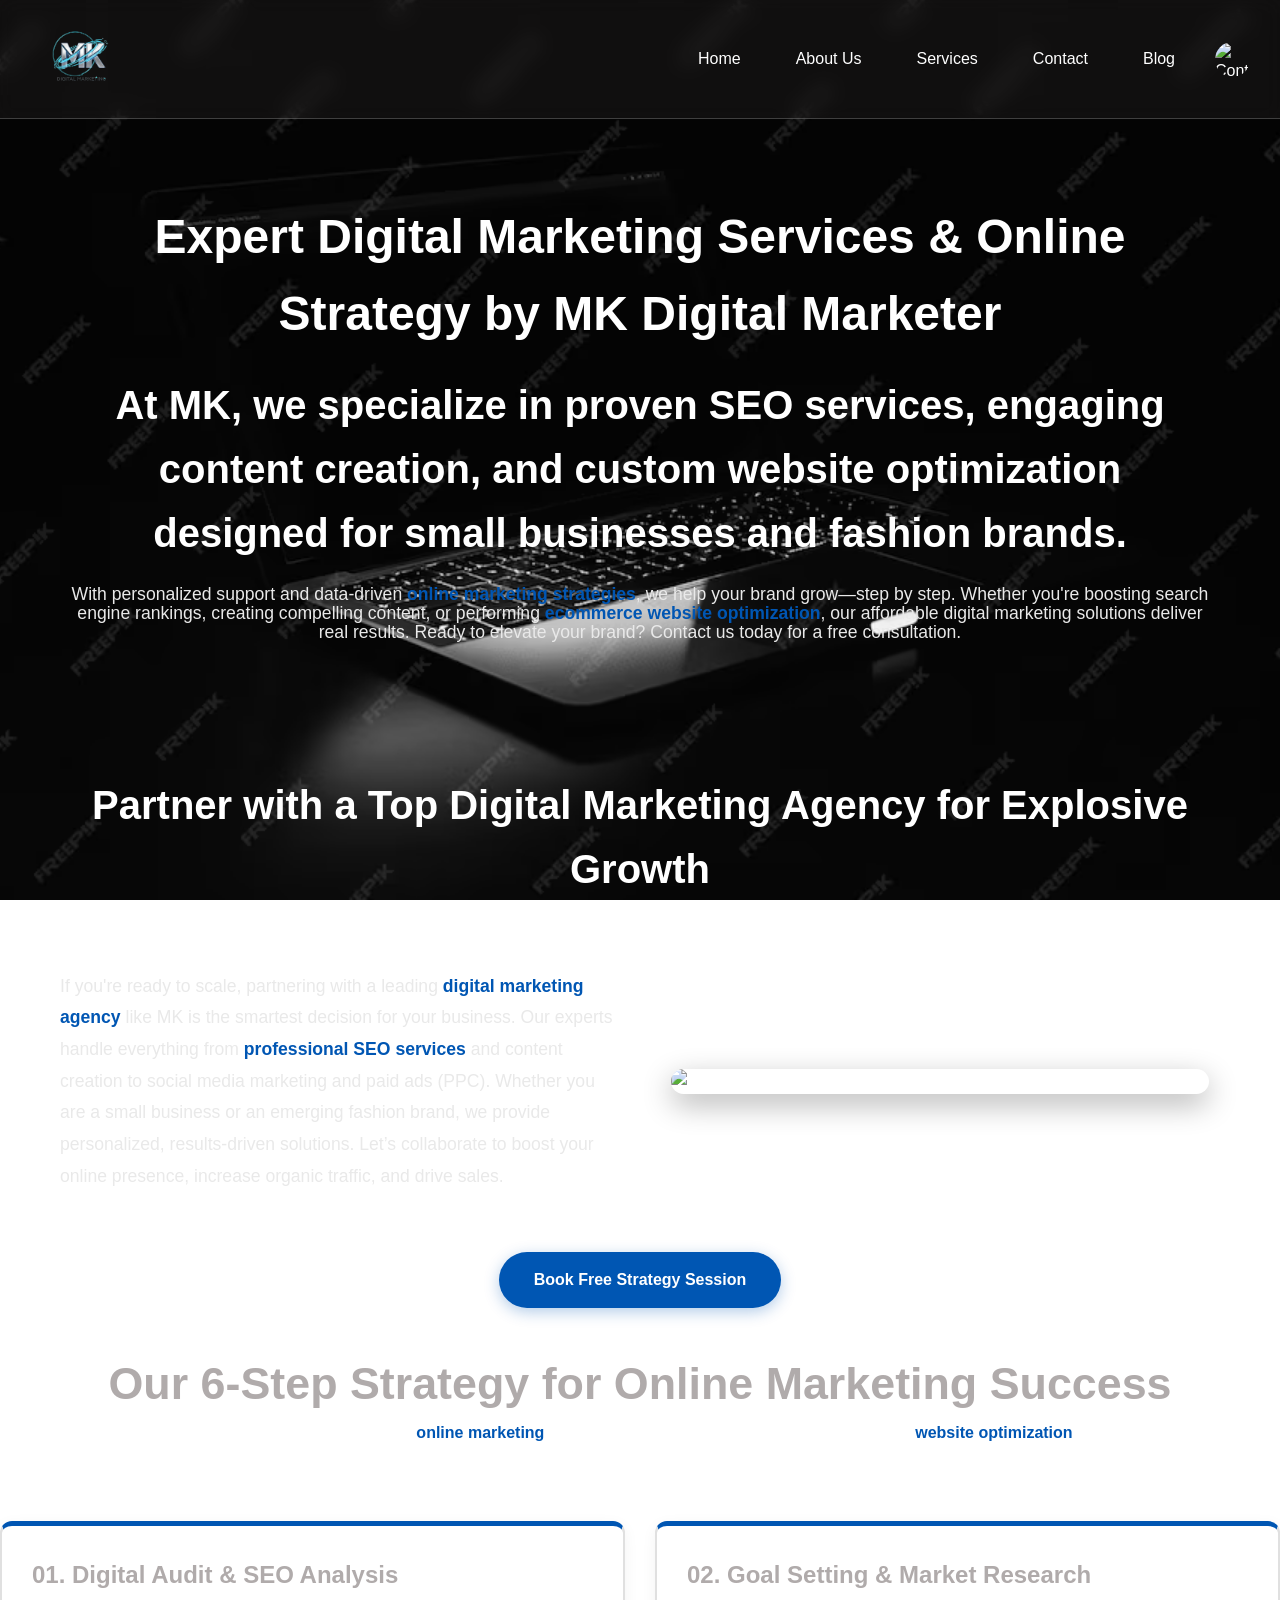
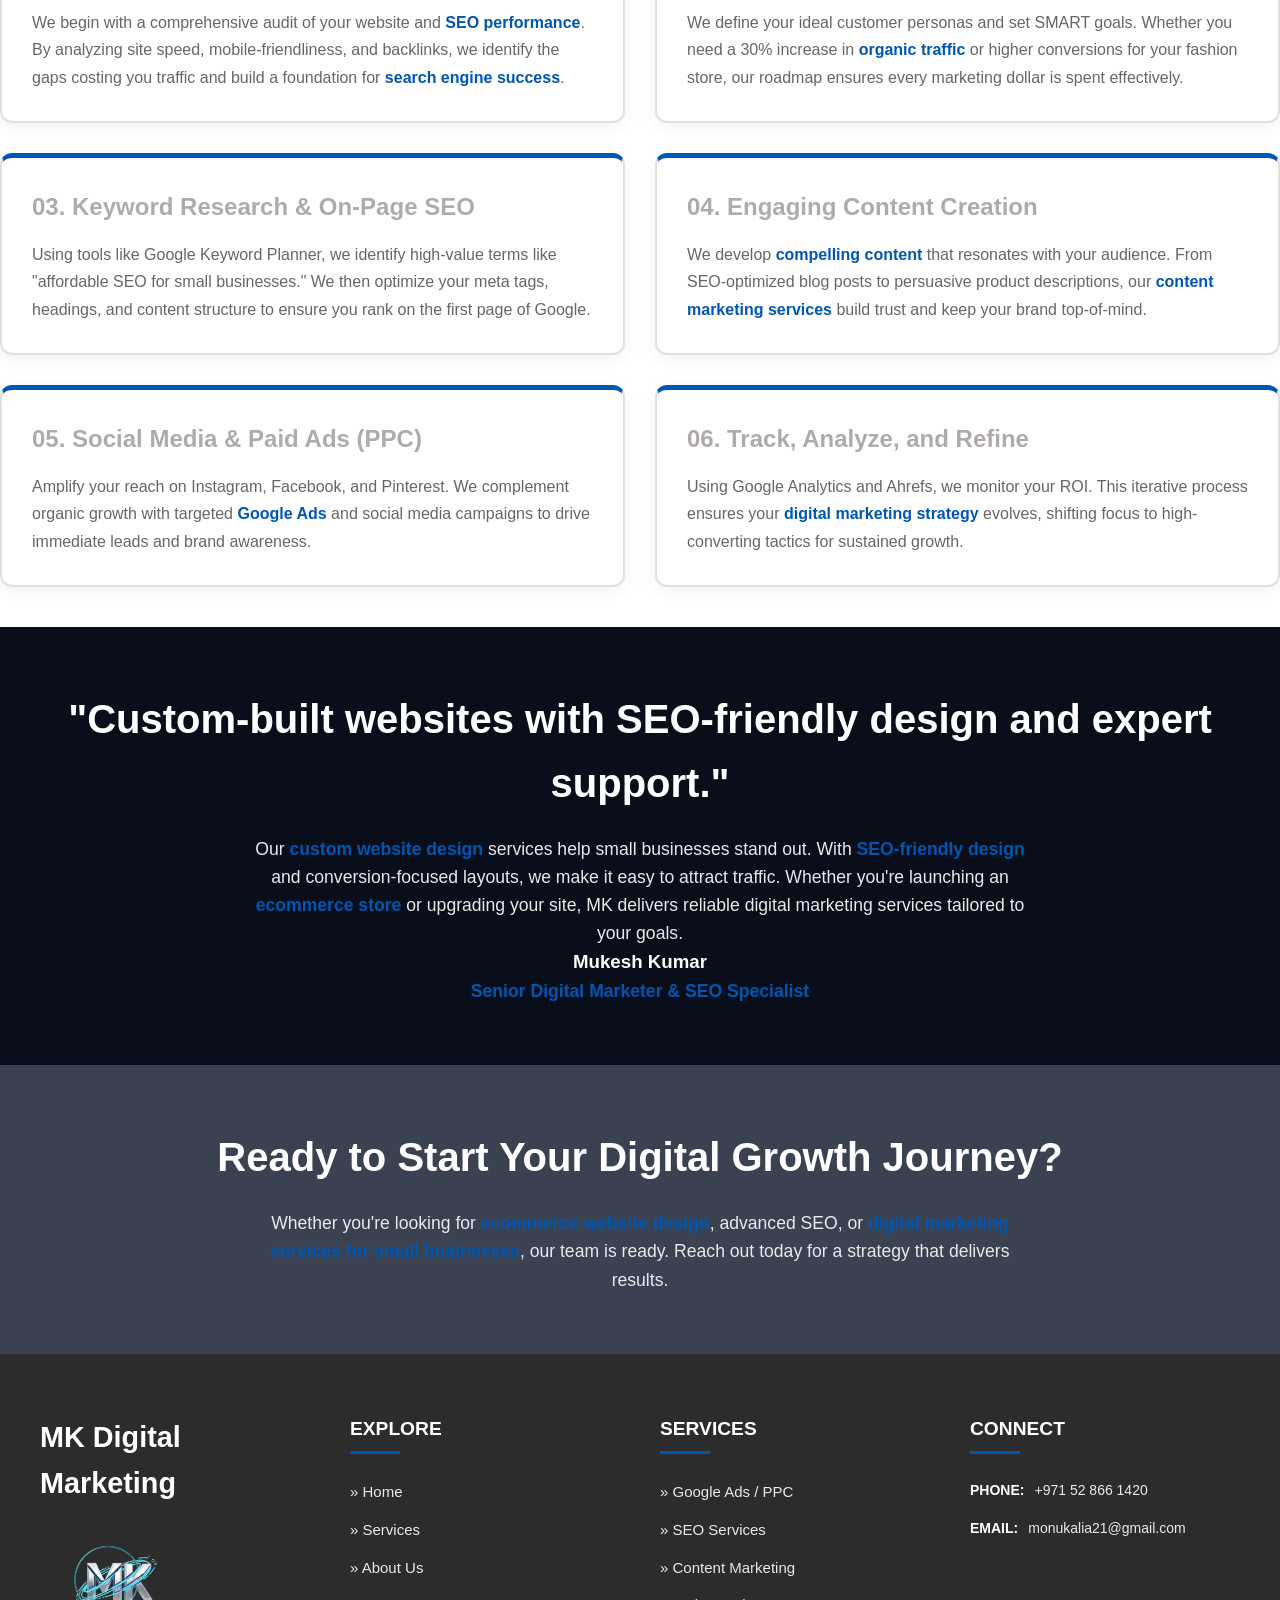
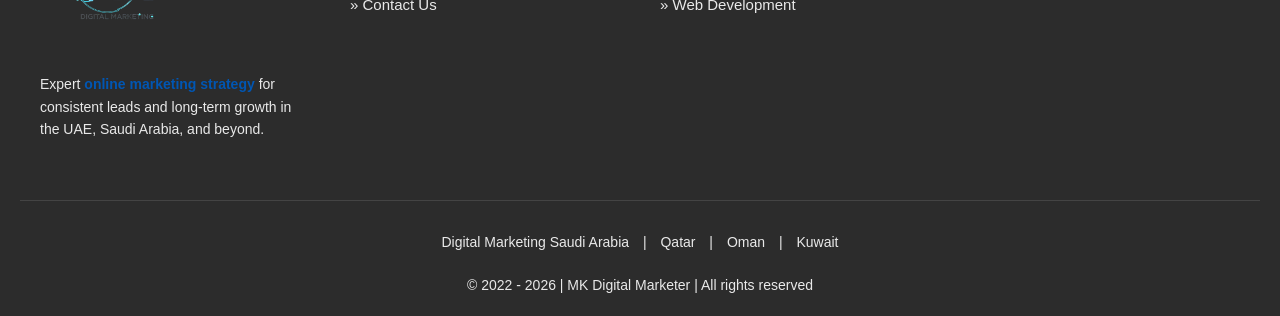
==== index.html @ f97b6ccd "Add files via upload" ====
<!DOCTYPE html>
<html lang="en">

<head>
    <meta charset="UTF-8">
    <meta name="viewport" content="width=device-width, initial-scale=1.0">
    <title>MK Digital Marketer | Expert Digital Marketing Services in UAE</title>
    <meta name="description" content="MK Digital Marketer offers affordable SEO services, expert content creation, and custom website optimization for small businesses and fashion brands in the UAE.">
    <link rel="stylesheet" href="styles.css">
</head>

<body>
   <header>
    <script src="index.js"></script>
    <div class="logo">
        <img src="mk logo (3).png" alt="MK Digital Marketer - Professional Online Marketing Agency">
    </div>

    <div class="menu-toggle" id="menu-toggle">
        ☰
    </div>

    <ul class="pages" id="menu">
        <li><a href="index.html">Home</a></li>
        <li><a href="about.html">About Us</a></li>
        <li><a href="services.html">Services</a></li>
        <li><a href="contact.html">Contact</a></li>
        <li><a href="blog.html">Blog</a></li>
        <li class="icon">
            <a href="https://wa.me/971528661420" target="_blank">
                <img src="https://img.icons8.com/color/1200/whatsapp.jpg" alt="Contact MK Digital Marketer on WhatsApp" class="whatsapp-img">
            </a>
        </li>
    </ul>
</header>

    <div class="container">
        <h1>Expert Digital Marketing Services & Online Strategy by MK Digital Marketer</h1>

        <h2>At MK, we specialize in proven SEO services, engaging content creation, and custom website optimization designed for small businesses and fashion brands.</h2>
        <p>With personalized support and data-driven <strong>online marketing strategies</strong>, we help your brand grow—step by step. Whether you're boosting search engine rankings, creating compelling content, or performing <strong>ecommerce website optimization</strong>, our affordable digital marketing solutions deliver real results. Ready to elevate your brand? Contact us today for a free consultation.</p>
    </div>

    <div class="container-2">
        <h2>Partner with a Top Digital Marketing Agency for Explosive Growth</h2>
        <p>If you're ready to scale, partnering with a leading <strong>digital marketing agency</strong> like MK is the smartest decision for your business. Our experts handle everything from <strong>professional SEO services</strong> and content creation to social media marketing and paid ads (PPC). Whether you are a small business or an emerging fashion brand, we provide personalized, results-driven solutions. Let’s collaborate to boost your online presence, increase organic traffic, and drive sales.</p>

        <div class="container-2-1">
            <img src="https://tse1.mm.bing.net/th/id/OIP.HvIf-tG9U_nwIXarUxhjHgHaDt?rs=1&pid=ImgDetMain&o=7&rm=3" 
                 alt="MK Digital Marketer - Best Digital Marketing Agency for Small Businesses" class="prt-img">
        </div>
    </div>

    <div> <a href="#contact" class="book-btn">Book Free Strategy Session</a></div>

    <div class="strategy-grid">
        <div>
            <h2>Our 6-Step Strategy for Online Marketing Success</h2>
            <p>At MK, we believe in a proven, step-by-step approach to <strong>online marketing</strong>. Our strategy combines SEO, content creation, and <strong>website optimization</strong> to help fashion brands and small businesses dominate their niche.</p>
        </div>

        <div class="step-card">
            <h3>01. Digital Audit & SEO Analysis</h3>
            <p>We begin with a comprehensive audit of your website and <strong>SEO performance</strong>. By analyzing site speed, mobile-friendliness, and backlinks, we identify the gaps costing you traffic and build a foundation for <strong>search engine success</strong>.</p>
        </div>

        <div class="step-card step-2">
            <h3>02. Goal Setting & Market Research</h3>
            <p>We define your ideal customer personas and set SMART goals. Whether you need a 30% increase in <strong>organic traffic</strong> or higher conversions for your fashion store, our roadmap ensures every marketing dollar is spent effectively.</p>
        </div>
        
        <div class="step-card step-3">
            <h3>03. Keyword Research & On-Page SEO</h3>
            <p>Using tools like Google Keyword Planner, we identify high-value terms like "affordable SEO for small businesses." We then optimize your meta tags, headings, and content structure to ensure you rank on the first page of Google.</p>
        </div>

        <div class="step-card step-4">
            <h3>04. Engaging Content Creation</h3>
            <p>We develop <strong>compelling content</strong> that resonates with your audience. From SEO-optimized blog posts to persuasive product descriptions, our <strong>content marketing services</strong> build trust and keep your brand top-of-mind.</p>
        </div>

        <div class="step-card step-5">
            <h3>05. Social Media & Paid Ads (PPC)</h3>
            <p>Amplify your reach on Instagram, Facebook, and Pinterest. We complement organic growth with targeted <strong>Google Ads</strong> and social media campaigns to drive immediate leads and brand awareness.</p>
        </div>

        <div class="step-card step-6">
            <h3>06. Track, Analyze, and Refine</h3>
            <p>Using Google Analytics and Ahrefs, we monitor your ROI. This iterative process ensures your <strong>digital marketing strategy</strong> evolves, shifting focus to high-converting tactics for sustained growth.</p>
        </div>
    </div>

    <div class="csupport">
        <h2>"Custom-built websites with SEO-friendly design and expert support."</h2>
        <p>Our <strong>custom website design</strong> services help small businesses stand out. With <strong>SEO-friendly design</strong> and conversion-focused layouts, we make it easy to attract traffic. Whether you're launching an <strong>ecommerce store</strong> or upgrading your site, MK delivers reliable digital marketing services tailored to your goals.</p>

        <h3>Mukesh Kumar</h3>
        <p><strong>Senior Digital Marketer & SEO Specialist</strong></p>
    </div>

    <div class="wus">
        <h2>Ready to Start Your Digital Growth Journey?</h2>
        <p>Whether you're looking for <strong>ecommerce website design</strong>, advanced SEO, or <strong>digital marketing services for small businesses</strong>, our team is ready. Reach out today for a strategy that delivers results.</p>
    </div>

    <footer class="footer">
        <div class="footer-grid">
            <div class="footer-col">
                <h3 class="brand-name">MK Digital Marketing</h3>
                <div class="logo"><img src="mk logo (3).png" alt="MK Digital Marketer Footer Logo"></div>
                <p class="brand-text">Expert <strong>online marketing strategy</strong> for consistent leads and long-term growth in the UAE, Saudi Arabia, and beyond.</p>
            </div>

            <div class="footer-col">
                <h4>EXPLORE</h4>
                <ul class="footer-links">
                    <li><a href="index.html">» Home</a></li>
                    <li><a href="services.html">» Services</a></li>
                    <li><a href="about.html">» About Us</a></li>
                    <li><a href="contact.html">» Contact Us</a></li>
                </ul>
            </div>

            <div class="footer-col">
                <h4>SERVICES</h4>
                <ul class="footer-links">
                    <li><a href="#">» Google Ads / PPC</a></li>
                    <li><a href="#">» SEO Services</a></li>
                    <li><a href="#">» Content Marketing</a></li>
                    <li><a href="#">» Web Development</a></li>
                </ul>
            </div>

            <div class="footer-col">
                <h4>CONNECT</h4>
                <div class="contact-info">
                    <p><strong>PHONE:</strong> +971 52 866 1420</p>
                    <p><strong>EMAIL:</strong> monukalia21@gmail.com</p>
                </div>
            </div>
        </div>

        <div class="footer-bottom">
            <div class="region-links">
                <a href="#">Digital Marketing Saudi Arabia</a> |
                <a href="#">Qatar</a> |
                <a href="#">Oman</a> |
                <a href="#">Kuwait</a>
            </div>
            <p>© 2022 - 2026 | MK Digital Marketer | All rights reserved</p>
        </div>
    </footer>

</body>
</html>
---- styles.css ----
/* ==========================================
   GENERAL RESET & BASE STYLES
========================================== */
* {
    margin: 0;
    padding: 0;
    box-sizing: border-box;
}

html {
    scroll-behavior: smooth;
}

html, body {
    font-family: 'Inter', sans-serif;
    line-height: 1.6;
    color: white;
    width: 100%;
    overflow-x: hidden;
    background: url(black-laptop.jpg) no-repeat center center fixed;
    background-size: cover;
    scrollbar-width: none; /* Firefox */
    -ms-overflow-style: none; /* IE/Edge */
}

body::-webkit-scrollbar {
    display: none; /* Chrome/Safari */
}

ul, ol {
    list-style: none;
}

a {
    color: #3498db;
    text-decoration: none;
    transition: color 0.3s ease;
}

a:hover {
    color: #2980b9;
}

a:visited {
    color: #9b59b6;
}

a:active {
    color: #e67e22;
}

strong {
    color: var(--primary);
}

img {
    max-width: 100%;
    height: auto;
    display: block;
}

/* ==========================================
   CSS VARIABLES
========================================== */
:root {
    --primary: #0056b3;
    --secondary: #fffcfc;
    --accent: #181818;
    --text-color: #b0abab;
    --text-light: #ffffff;
    --dim: #e9e9e9;
    --card-bg: #0f172a;
    --dark-bg: #0a0e1a;
    --light-bg: #f8f9fa;
    --border-color: #334155;
    --font-main: 'Inter', sans-serif;
    --transition: all 0.3s ease;
}

/* ==========================================
   HEADER & NAVIGATION
========================================== */
header {
    display: flex;
    justify-content: space-between;
    align-items: center;
    padding: 15px 30px;
    background: rgba(125, 122, 122, 0.1);
    backdrop-filter: blur(10px);
    -webkit-backdrop-filter: blur(10px);
    border-bottom: 1px solid rgba(255, 255, 255, 0.2);
    position: sticky;
    top: 0;
    z-index: 1000;
    transition: var(--transition);
}

header.scrolled {
    background: rgba(125, 122, 122, 0.95);
    box-shadow: 0 2px 20px rgba(0, 0, 0, 0.1);
}

/* Logo Styling */
.logo {
    display: flex;
    align-items: center;
}

.logo img {
    width: 100px;
    height: auto;
    border-radius: 50%;
    transition: transform 0.3s ease;
}

.logo img:hover {
    transform: scale(1.05) rotate(5deg);
}

/* Navigation Menu */
.pages {
    display: flex;
    list-style: none;
    gap: 25px;
    align-items: center;
}

.pages li {
    position: relative;
}

.pages li a {
    text-decoration: none;
    color: white;
    font-size: 16px;
    font-weight: 500;
    text-transform: capitalize;
    padding: 8px 15px;
    border-radius: 5px;
    transition: var(--transition);
    position: relative;
}

.pages li a::after {
    content: '';
    position: absolute;
    bottom: 0;
    left: 50%;
    transform: translateX(-50%);
    width: 0;
    height: 2px;
    background: var(--primary);
    transition: width 0.3s ease;
}

.pages li a:hover::after {
    width: 80%;
}

.pages li a:hover,
.pages li a.active {
    color: var(--primary);
    background: rgba(0, 86, 179, 0.1);
}

/* Menu Toggle Button (Mobile) */
.menu-toggle {
    display: none;
    font-size: 28px;
    color: rgb(221, 216, 216);
    cursor: pointer;
    background: none;
    border: none;
    z-index: 1001;
}

.menu-toggle:hover {
    color: var(--primary);
}

/* WhatsApp Button */
.whatsapp-link {
    display: flex;
    align-items: center;
}

.whatsapp-img {
    width: 35px;
    height: 35px;
    border-radius: 50%;
    transition: transform 0.3s ease;
}

.whatsapp-img:hover {
    transform: scale(1.15) rotate(10deg);
}

/* ==========================================
   HERO SECTION
========================================== */
.hero {
    padding: 100px 20px;
    text-align: center;
    background: linear-gradient(rgba(0, 0, 0, 0.5), rgba(0, 0, 0, 0.5)), url(black-laptop.jpg);
    background-size: cover;
    background-position: center;
    background-attachment: fixed;
    min-height: 80vh;
    display: flex;
    flex-direction: column;
    justify-content: center;
    align-items: center;
}

.hero h1 {
    font-size: 3.5rem;
    color: white;
    margin-bottom: 20px;
    font-weight: 700;
    text-shadow: 2px 2px 4px rgba(0, 0, 0, 0.5);
    animation: fadeInUp 1s ease;
}

.hero h2 {
    font-size: 2rem;
    color: white;
    margin-bottom: 30px;
    font-weight: 500;
    animation: fadeInUp 1.2s ease;
}

.hero p {
    font-size: 1.2rem;
    color: #ddd;
    max-width: 700px;
    margin: 0 auto 30px;
    animation: fadeInUp 1.4s ease;
}

/* Button Styling */
.btn-group {
    margin-top: 30px;
    display: flex;
    gap: 20px;
    justify-content: center;
    flex-wrap: wrap;
}

.btn {
    padding: 15px 35px;
    border: none;
    border-radius: 50px;
    font-weight: 600;
    font-size: 16px;
    cursor: pointer;
    transition: var(--transition);
    text-decoration: none;
    display: inline-block;
}

.btn-primary {
    background: var(--primary);
    color: white;
    box-shadow: 0 4px 15px rgba(0, 86, 179, 0.3);
}

.btn-primary:hover {
    background: #98c8ff;
    transform: translateY(-3px);
    box-shadow: 0 6px 20px rgba(0, 86, 179, 0.4);
}

.btn-secondary {
    background: transparent;
    color: white;
    border: 2px solid white;
}

.btn-secondary:hover {
    background: white;
    color: var(--accent);
    transform: translateY(-3px);
}
div .book-btn {
    display: table;
    justify-content: center;
    align-items: center;
    background: var(--primary);
    color: white;
    box-shadow: 0 4px 15px rgba(0, 86, 179, 0.3);
    margin: 20px auto;
     padding: 15px 35px;
    border-radius: 50px;
}

.book-btn {
    gap: 10px;
    background: rgb(38, 38, 236);
    color: white;
    text-decoration: none;
    font-weight: 600;
    transition: var(--transition);
    box-shadow: 0 4px 15px rgba(198, 214, 232, 0.3);
}

.book-btn:hover {
    background: #1f1c8c;
    transform: translateY(-3px);
    box-shadow: 0 6px 20px rgba(29, 27, 165, 0.396);
}

/* ==========================================
   CONTAINER SECTIONS
========================================== */
.container {
    text-align: center;
    padding: 80px 5%;
    font-size: 1.5rem;
    max-width: 1350px;
    margin: 0 auto;
}

.container h2 {
    font-size: 2.5rem;
    margin: 20px 20px 20px 20px;
    color: white;
}

.container p {
    color: var(--dim);
    line-height: 1.10;
    font-size: 1.1rem;
}

/* Container 2 - Flexible Layout */
.container-2 {
    display: flex;
    flex-wrap: wrap;
    align-items: center;
    max-width: 1200px;
    margin: 10px auto;
    padding: 40px 20px;
    gap: 40px;
}

.container-2 h2 {
    font-size: 2.5rem;
    flex: 0 0 100%;
    text-align: center;
    margin-bottom: 30px;
    color: white;
}

.container-2 p {
    flex: 1;
    min-width: 300px;
    color: var(--dim);
    font-size: 1.1rem;
    line-height: 1.8;
}

.container-2 .container-2-1 {
    flex: 1;
    display: flex;
    justify-content: center;
    align-items: center;
}

.prt-img {
    max-width: 100%;
    height: auto;
    border-radius: 15px;
    box-shadow: 0 10px 30px rgba(0, 0, 0, 0.3);
    transition: transform 0.3s ease;
}

.prt-img:hover {
    transform: scale(1.05);
}

/* ==========================================
   SERVICES SECTION
========================================== */
.services {
    padding: 80px 20px;
    background: linear-gradient(135deg, #667eea 0%, #764ba2 100%);
}

.services h2 {
    text-align: center;
    font-size: 2.8rem;
    margin-bottom: 50px;
    color: white;
}

.services-grid {
    display: grid;
    grid-template-columns: repeat(auto-fit, minmax(300px, 1fr));
    gap: 30px;
    max-width: 1200px;
    margin: 0 auto;
}

.service-card {
    background: white;
    padding: 40px 30px;
    border-radius: 15px;
    box-shadow: 0 10px 30px rgba(0, 0, 0, 0.1);
    transition: var(--transition);
    text-align: center;
}

.service-card:hover {
    transform: translateY(-10px);
    box-shadow: 0 15px 40px rgba(0, 0, 0, 0.2);
}

.service-card i {
    font-size: 3rem;
    color: var(--primary);
    margin-bottom: 20px;
}

.service-card h3 {
    color: var(--secondary);
    margin-bottom: 15px;
    font-size: 1.5rem;
}

.service-card p {
    color: #666;
    line-height: 1.6;
    margin-bottom: 20px;
}

.link {
    color: var(--primary);
    text-decoration: none;
    font-weight: 600;
    display: inline-block;
    margin-top: 15px;
    transition: var(--transition);
}

.link:hover {
    text-decoration: underline;
    color: #003d82;
}

/* ==========================================
   STRATEGY GRID (6 Steps)
========================================== */
.strategy-section {
    padding: 80px 20px;
    background: var(--light-bg);
}

.strategy-grid {
    display: grid;
    grid-template-columns: repeat(2, 1fr);
    gap: 30px;
    max-width: 1300px;
    margin: 40px auto;
}

.strategy-grid > div:first-child {
    grid-column: span 2;
    text-align: center;
    margin-bottom: 20px;
}

.strategy-grid h2 {
    font-size: 2.8rem;
    color: var(--text-color);
}

.step-card {
    background: white;
    border: 2px solid #e0e0e0;
    border-top: 5px solid var(--primary);
    padding: 30px;
    border-radius: 12px;
    box-shadow: 0 4px 15px rgba(0, 0, 0, 0.05);
    transition: var(--transition);
    display: flex;
    flex-direction: column;
}

.step-card:hover {
    transform: translateY(-8px);
    border-color: var(--primary);
    box-shadow: 0 8px 25px rgba(0, 86, 179, 0.15);
}

.step-card h3 {
    margin-top: 0;
    margin-bottom: 15px;
    color: var(--text-color);
    font-size: 1.5rem;
}

.step-card p {
    color: #666;
    line-height: 1.7;
    font-size: 1rem;
}

/* ==========================================
   SUPPORT SECTIONS
========================================== */
.csupport {
    background-color: var(--dark-bg);
    padding: 60px 20px;
    text-align: center;
}

.csupport h2 {
    font-size: 2.5rem;
    margin-bottom: 20px;
    color: white;
}

.csupport p {
    color: var(--dim);
    font-size: 1.1rem;
    max-width: 800px;
    margin: 0 auto;
}

.wus {
    background-color: #3a4151;
    padding: 60px 20px;
    text-align: center;
}

.wus h2 {
    font-size: 2.5rem;
    margin-bottom: 20px;
    color: white;
}

.wus p {
    color: var(--dim);
    font-size: 1.1rem;
    max-width: 800px;
    margin: 0 auto;
}

/* ==========================================
   TOOLS SECTION
========================================== */
.tools-section {
    background-color: #1a1a1a;
    padding: 80px 20px;
    text-align: center;
}

.tools-section h2 {
    font-size: 2.8rem;
    margin-bottom: 50px;
    color: white;
}

.tools-grid {
    display: grid;
    grid-template-columns: repeat(auto-fit, minmax(150px, 1fr));
    gap: 40px;
    max-width: 1200px;
    margin: 0 auto;
}

.tool-card {
    display: flex;
    flex-direction: column;
    align-items: center;
    gap: 15px;
    padding: 20px;
    background: rgba(255, 255, 255, 0.05);
    border-radius: 10px;
    transition: var(--transition);
}

.tool-card:hover {
    background: rgba(255, 255, 255, 0.1);
    transform: translateY(-5px);
}

.tool-card i {
    font-size: 3rem;
    color: var(--primary);
    transition: var(--transition);
}

.tool-card:hover i {
    color: #3498db;
    transform: scale(1.1);
}

.tool-card p {
    font-size: 14px;
    text-transform: uppercase;
    letter-spacing: 1px;
    color: var(--dim);
    font-weight: 600;
}

/* ==========================================
   ABOUT US PAGE
========================================== */
.about-hero {
    background: linear-gradient(rgba(15, 23, 42, 0.85), rgba(15, 23, 42, 0.85)),
        url('https://images.unsplash.com/photo-1460925895917-afdab827c52f?auto=format&fit=crop&w=1200');
    background-size: cover;
    background-position: center;
    background-attachment: fixed;
    padding: 120px 20px;
    text-align: center;
}

.about-hero h1 {
    font-size: 3.5rem;
    margin-bottom: 20px;
    color: white;
    text-shadow: 2px 2px 4px rgba(0, 0, 0, 0.5);
}

.about-hero p {
    font-size: 1.3rem;
    color: var(--dim);
    max-width: 700px;
    margin: 0 auto;
}

/* Our Story Section */
.our-story {
    padding: 80px 20px;
    background: var(--light-bg);
}

.flex-row {
    display: flex;
    gap: 50px;
    align-items: center;
    max-width: 1200px;
    margin: 0 auto;
}

.story-text {
    flex: 1;
}

.story-text h2 {
    font-size: 2.8rem;
    margin-bottom: 25px;
    color: var(--text-color);
}

.story-text p {
    margin-bottom: 20px;
    color: #555;
    font-size: 1.1rem;
    line-height: 1.8;
}

.story-image {
    flex: 1;
}

.story-image img {
    width: 100%;
    border-radius: 20px;
    border: 5px solid var(--card-bg);
    box-shadow: 0 15px 40px rgba(0, 0, 0, 0.2);
}

/* Statistics */
.stats {
    display: flex;
    gap: 40px;
    margin-top: 40px;
    flex-wrap: wrap;
}

.stat-item {
    text-align: center;
}

.stat-item h3 {
    color: var(--primary);
    font-size: 2.5rem;
    margin-bottom: 5px;
}

.stat-item p {
    font-size: 1rem;
    color: #666;
    margin-top: 0;
}

/* Why Choose Us */
.why-choose {
    background-color: var(--dark-bg);
    padding: 80px 20px;
    text-align: center;
}

.section-title {
    margin-bottom: 50px;
    font-size: 2.8rem;
    color: white;
}

.feature-grid {
    display: grid;
    grid-template-columns: repeat(auto-fit, minmax(280px, 1fr));
    gap: 30px;
    max-width: 1200px;
    margin: 0 auto;
}

.feature-card {
    background: var(--card-bg);
    padding: 40px 30px;
    border-radius: 15px;
    border: 1px solid var(--border-color);
    transition: var(--transition);
}

.feature-card:hover {
    transform: translateY(-10px);
    border-color: var(--primary);
    box-shadow: 0 10px 30px rgba(0, 86, 179, 0.2);
}

.feature-card i {
    font-size: 3rem;
    color: var(--primary);
    margin-bottom: 20px;
}

.feature-card h3 {
    color: white;
    margin-bottom: 15px;
    font-size: 1.5rem;
}

.feature-card p {
    color: var(--dim);
    line-height: 1.6;
}

/* ==========================================
   CONTACT US PAGE
========================================== */
.contact-hero {
    padding: 100px 20px;
    text-align: center;
    background: var(--dark-bg);
}

.contact-hero h1 {
    font-size: 3.5rem;
    margin-bottom: 15px;
    color: white;
}

.contact-hero p {
    font-size: 1.2rem;
    color: var(--dim);
}

.contact-wrapper {
    display: flex;
    justify-content: space-between;
    gap: 60px;
    padding: 80px 20px;
    max-width: 1200px;
    margin: 0 auto;
}

/* Contact Information */
.contact-info {
    flex: 1;
}

.contact-info h2 {
    font-size: 2.5rem;
    margin-bottom: 20px;
    color: white;
}

.contact-info > p {
    color: var(--dim);
    margin-bottom: 40px;
    font-size: 1.1rem;
}

.info-box {
    display: flex;
    flex-direction: column;
    gap: 30px;
}

.info-item {
    display: flex;
    align-items: flex-start;
    gap: 20px;
}

.info-item i {
    width: 55px;
    height: 55px;
    background: var(--card-bg);
    color: var(--primary);
    display: flex;
    align-items: center;
    justify-content: center;
    border-radius: 50%;
    font-size: 1.3rem;
    border: 2px solid var(--border-color);
    flex-shrink: 0;
}

.info-item div {
    flex: 1;
}

.info-item h4 {
    font-size: 1.2rem;
    margin-bottom: 5px;
    color: white;
}

.info-item p {
    margin: 0;
    font-size: 1rem;
    color: var(--dim);
}

/* Contact Form */
.contact-form-container {
    flex: 1.2;
    background: var(--card-bg);
    padding: 50px 40px;
    border-radius: 20px;
    border: 1px solid var(--border-color);
    box-shadow: 0 10px 40px rgba(0, 0, 0, 0.3);
}

.contact-form-container h3 {
    font-size: 2rem;
    margin-bottom: 30px;
    color: white;
}

.form-group {
    margin-bottom: 25px;
}

.form-group label {
    display: block;
    margin-bottom: 8px;
    color: white;
    font-weight: 500;
}

input, select, textarea {
    width: 100%;
    padding: 15px;
    background: var(--dark-bg);
    border: 1px solid var(--border-color);
    border-radius: 8px;
    color: white;
    font-family: inherit;
    font-size: 15px;
    outline: none;
    transition: var(--transition);
}

input::placeholder, 
textarea::placeholder {
    color: var(--dim);
}

input:focus, 
select:focus, 
textarea:focus {
    border-color: var(--primary);
    box-shadow: 0 0 15px rgba(0, 86, 179, 0.3);
    background: #0d1628;
}

textarea {
    min-height: 120px;
    resize: vertical;
}

select {
    cursor: pointer;
}

.submit-btn {
    width: 100%;
    padding: 15px;
    background: var(--primary);
    color: white;
    border: none;
    border-radius: 8px;
    font-weight: 700;
    font-size: 1.1rem;
    cursor: pointer;
    transition: var(--transition);
    display: flex;
    justify-content: center;
    align-items: center;
    gap: 10px;
}

.submit-btn:hover {
    background: #003d82;
    transform: translateY(-2px);
    box-shadow: 0 5px 20px rgba(0, 86, 179, 0.4);
}

.submit-btn:disabled {
    opacity: 0.6;
    cursor: not-allowed;
}

/* ==========================================
   FOOTER
========================================== */
.footer {
    width: 100%;
    padding: 60px 20px 20px;
    background-color: #2c2c2c;
    color: #fff;
}

.footer-grid {
    display: grid;
    grid-template-columns: repeat(auto-fit, minmax(250px, 1fr));
    gap: 40px;
    max-width: 1200px;
    margin: 0 auto 40px;
}

/* Footer Logo Section */
.footer .logo-section {
    order: 1;
}

.footer .logo img {
    height: auto;
    width: 150px;
    margin-bottom: 20px;
}

.brand-name {
    font-size: 1.8rem;
    margin-bottom: 15px;
    color: white;
}

.brand-text {
    color: var(--dim);
    font-size: 14px;
    margin-bottom: 20px;
    line-height: 1.6;
}

.social-links {
    display: flex;
    gap: 15px;
    margin-top: 20px;
}

.social-links a {
    color: #fff;
    font-size: 20px;
    width: 40px;
    height: 40px;
    display: flex;
    align-items: center;
    justify-content: center;
    background: rgba(255, 255, 255, 0.1);
    border-radius: 50%;
    transition: var(--transition);
}

.social-links a:hover {
    background: var(--primary);
    transform: translateY(-3px);
}

/* Footer Columns */
.footer-col h4 {
    font-size: 1.2rem;
    margin-bottom: 25px;
    position: relative;
    padding-bottom: 10px;
    color: white;
}

.footer-col h4::after {
    content: '';
    position: absolute;
    left: 0;
    bottom: 0;
    width: 50px;
    height: 3px;
    background-color: var(--primary);
}

.footer-links {
    list-style: none;
    padding: 0;
}

.footer-links li {
    margin-bottom: 12px;
}

.footer-links a {
    color: var(--dim);
    text-decoration: none;
    font-size: 15px;
    transition: var(--transition);
    display: inline-block;
}

.footer-links a:hover {
    color: #fff;
    padding-left: 5px;
}

/* Contact Information in Footer */
.contact-info p {
    font-size: 14px;
    color: var(--dim);
    margin-bottom: 15px;
    display: flex;
    align-items: center;
    gap: 10px;
}

.contact-info strong {
    color: #fff;
}

.contact-info i {
    color: var(--primary);
}

/* Footer Bottom */
.footer-bottom {
    margin-top: 40px;
    padding-top: 30px;
    border-top: 1px solid #444;
    text-align: center;
    font-size: 14px;
    color: var(--dim);
}

.region-links {
    margin-bottom: 20px;
}

.region-links a {
    color: var(--dim);
    text-decoration: none;
    margin: 0 10px;
    transition: var(--transition);
}

.region-links a:hover {
    color: #fff;
}

/* ==========================================
   ANIMATIONS
========================================== */
@keyframes fadeInUp {
    from {
        opacity: 0;
        transform: translateY(30px);
    }
    to {
        opacity: 1;
        transform: translateY(0);
    }
}

@keyframes fadeIn {
    from {
        opacity: 0;
        transform: translateY(30px);
    }
    to {
        opacity: 1;
        transform: translateY(0);
    }
}

@keyframes slideIn {
    from {
        transform: translateX(400px);
        opacity: 0;
    }
    to {
        transform: translateX(0);
        opacity: 1;
    }
}

@keyframes slideOut {
    from {
        transform: translateX(0);
        opacity: 1;
    }
    to {
        transform: translateX(400px);
        opacity: 0;
    }
}

.fade-in {
    animation: fadeIn 0.6s ease forwards;
}

/* ==========================================
   UTILITY CLASSES
========================================== */
.text-center {
    text-align: center;
}

.mt-20 {
    margin-top: 20px;
}

.mb-20 {
    margin-bottom: 20px;
}

.container-fluid {
    width: 100%;
    padding: 0 20px;
}

/* Back to Top Button */
.back-to-top {
    position: fixed;
    bottom: 30px;
    right: 30px;
    width: 50px;
    height: 50px;
    background: var(--primary);
    color: white;
    border: none;
    border-radius: 50%;
    cursor: pointer;
    display: none;
    align-items: center;
    justify-content: center;
    box-shadow: 0 4px 12px rgba(0, 0, 0, 0.3);
    z-index: 999;
    transition: var(--transition);
}

.back-to-top:hover {
    background: #003d82;
    transform: translateY(-5px);
    box-shadow: 0 6px 15px rgba(0, 0, 0, 0.4);
}

/* ==========================================
   RESPONSIVE DESIGN
========================================== */

/* Tablet Styles */
@media (max-width: 1024px) {
    .container {
        padding: 60px 3%;
    }

    .hero h1 {
        font-size: 3rem;
    }

    .hero h2 {
        font-size: 1.8rem;
    }

    .strategy-grid {
        gap: 20px;
    }

    .contact-wrapper {
        gap: 40px;
    }
}

/* Mobile Styles */
@media (max-width: 768px) {
    /* Header & Navigation */
    header {
        padding: 15px 20px;
    }

    .menu-toggle {
        display: block !important;
    }

    .pages {
        display: none;
        position: absolute;
        top: 100%;
        left: 0;
        right: 0;
        background: rgba(31, 41, 55, 0.98);
        backdrop-filter: blur(10px);
        flex-direction: column;
        padding: 20px;
        gap: 0;
        box-shadow: 0 10px 30px rgba(0, 0, 0, 0.3);
    }

    .pages.active {
        display: flex !important;
    }

    .pages li {
        width: 100%;
        text-align: center;
        border-bottom: 1px solid rgba(255, 255, 255, 0.1);
    }

    .pages li a {
        display: block;
        padding: 15px;
        width: 100%;
    }

    /* Hero Section */
    .hero {
        padding: 80px 20px;
        min-height: 70vh;
    }

    .hero h1 {
        font-size: 2.2rem;
    }

    .hero h2 {
        font-size: 1.5rem;
    }

    .hero p {
        font-size: 1rem;
    }

    .btn-group {
        flex-direction: column;
        gap: 15px;
    }

    /* Container Sections */
    .container {
        padding: 50px 5%;
        font-size: 1.2rem;
    }

    .container h2 {
        font-size: 2rem;
    }

    .container-2 {
        flex-direction: column;
        padding: 30px 15px;
    }

    .container-2 h2 {
        font-size: 2rem;
    }

    /* Strategy Grid */
    .strategy-grid {
        grid-template-columns: 1fr;
    }

    .strategy-grid > div:first-child {
        grid-column: span 1;
    }

    /* Services */
    .services {
        padding: 60px 15px;
    }

    .services h2 {
        font-size: 2.2rem;
    }

    .services-grid {
        grid-template-columns: 1fr;
    }

    /* Contact Page */
    .contact-wrapper {
        flex-direction: column;
        padding: 60px 15px;
        gap: 40px;
    }

    .contact-hero h1 {
        font-size: 2.5rem;
    }

    .contact-form-container {
        padding: 30px 20px;
    }

    /* About Page */
    .about-hero {
        padding: 80px 20px;
    }

    .about-hero h1 {
        font-size: 2.5rem;
    }

    .flex-row {
        flex-direction: column;
        gap: 30px;
    }

    .our-story {
        padding: 60px 15px;
    }

    .story-text h2 {
        font-size: 2.2rem;
    }

    .stats {
        flex-direction: column;
        gap: 30px;
    }

    /* Footer */
    .footer {
        padding: 40px 15px 15px;
    }

    .footer-grid {
        grid-template-columns: 1fr;
        gap: 30px;
    }

    /* Tools Section */
    .tools-grid {
        grid-template-columns: repeat(auto-fit, minmax(120px, 1fr));
        gap: 20px;
    }

    /* Support Sections */
    .csupport,
    .wus {
        padding: 40px 15px;
    }
}

/* Small Mobile Styles */
@media (max-width: 480px) {
    .hero h1 {
        font-size: 1.8rem;
    }

    .hero h2 {
        font-size: 1.3rem;
    }

    .container {
        padding: 40px 5%;
        font-size: 1rem;
    }

    .container h2 {
        font-size: 1.8rem;
    }

    .book-btn {
        padding: 12px 25px;
        font-size: 14px;
    }

    .btn {
        padding: 12px 25px;
        font-size: 14px;
    }

    .step-card,
    .service-card,
    .feature-card {
        padding: 25px 20px;
    }

    .logo img {
        width: 70px;
    }

    .whatsapp-img {
        width: 30px;
        height: 30px;
    }

    .back-to-top {
        width: 45px;
        height: 45px;
        bottom: 20px;
        right: 20px;
    }
}

/* ==========================================
   PRINT STYLES
========================================== */
@media print {
    header,
    .menu-toggle,
    .back-to-top,
    .whatsapp-link {
        display: none;
    }

    body {
        background: white;
        color: black;
    }

    a {
        color: black;
        text-decoration: underline;
    }
}
/* Blog-Specific Styles (Extends existing CSS) */

/* --- BLOG PAGE SPECIFIC STYLES --- */

/* Hero Overlay for Readability */
.blog-hero {
    padding: 120px 5%;
    background: linear-gradient(rgba(10, 14, 26, 0.85), rgba(10, 14, 26, 0.85)), url('black-laptop.jpg');
    background-size: cover;
    text-align: center;
}

/* Layout: Main Content vs Sidebar */
.blog-layout {
    display: grid;
    grid-template-columns: 1fr 320px;
    gap: 40px;
    padding: 60px 0;
}

/* Post Cards */
.posts-grid {
    display: flex;
    flex-direction: column;
    gap: 40px;
}

.blog-post {
    background: rgba(255, 255, 255, 0.03);
    border: 1px solid rgba(255, 255, 255, 0.1);
    border-radius: 20px;
    overflow: hidden;
    transition: var(--transition);
}

.blog-post:hover {
    transform: translateY(-5px);
    border-color: var(--primary);
    background: rgba(255, 255, 255, 0.05);
}

.post-image {
    width: 100%;
    height: 350px;
    object-fit: cover;
}

.post-content {
    padding: 30px;
}

.post-meta {
    font-size: 0.9rem;
    color: var(--primary);
    margin: 10px 0 20px;
    font-weight: 500;
}

.read-more {
    color: var(--primary);
    font-weight: 700;
    text-transform: uppercase;
    font-size: 0.85rem;
    letter-spacing: 1px;
}

/* Sidebar Widgets */
.blog-sidebar {
    display: flex;
    flex-direction: column;
    gap: 30px;
}

.sidebar-widget {
    background: rgba(255, 255, 255, 0.05);
    padding: 25px;
    border-radius: 15px;
    border: 1px solid rgba(255, 255, 255, 0.1);
}

.sidebar-widget h3 {
    font-size: 1.25rem;
    margin-bottom: 20px;
    border-left: 4px solid var(--primary);
    padding-left: 15px;
}

.category-list {
    list-style: none;
}

.category-list li {
    padding: 10px 0;
    border-bottom: 1px solid rgba(255, 255, 255, 0.05);
}

.category-list a {
    color: var(--text-dim);
    transition: 0.3s;
}

.category-list a:hover {
    color: var(--primary);
    padding-left: 8px;
}

/* Pagination Buttons */
.pagination {
    margin-top: 50px;
    display: flex;
    justify-content: center;
    gap: 15px;
}

.pagination button {
    background: transparent;
    border: 1px solid var(--primary);
    color: white;
    padding: 10px 20px;
    cursor: pointer;
    border-radius: 5px;
}

.pagination button:disabled {
    opacity: 0.3;
    cursor: not-allowed;
}

/* Mobile Responsiveness */
@media (max-width: 992px) {
    .blog-layout {
        grid-template-columns: 1fr;
    }
    .blog-sidebar {
        order: 2; /* Moves sidebar below content on mobile */
    }
    .post-image {
        height: 250px;
    }
}
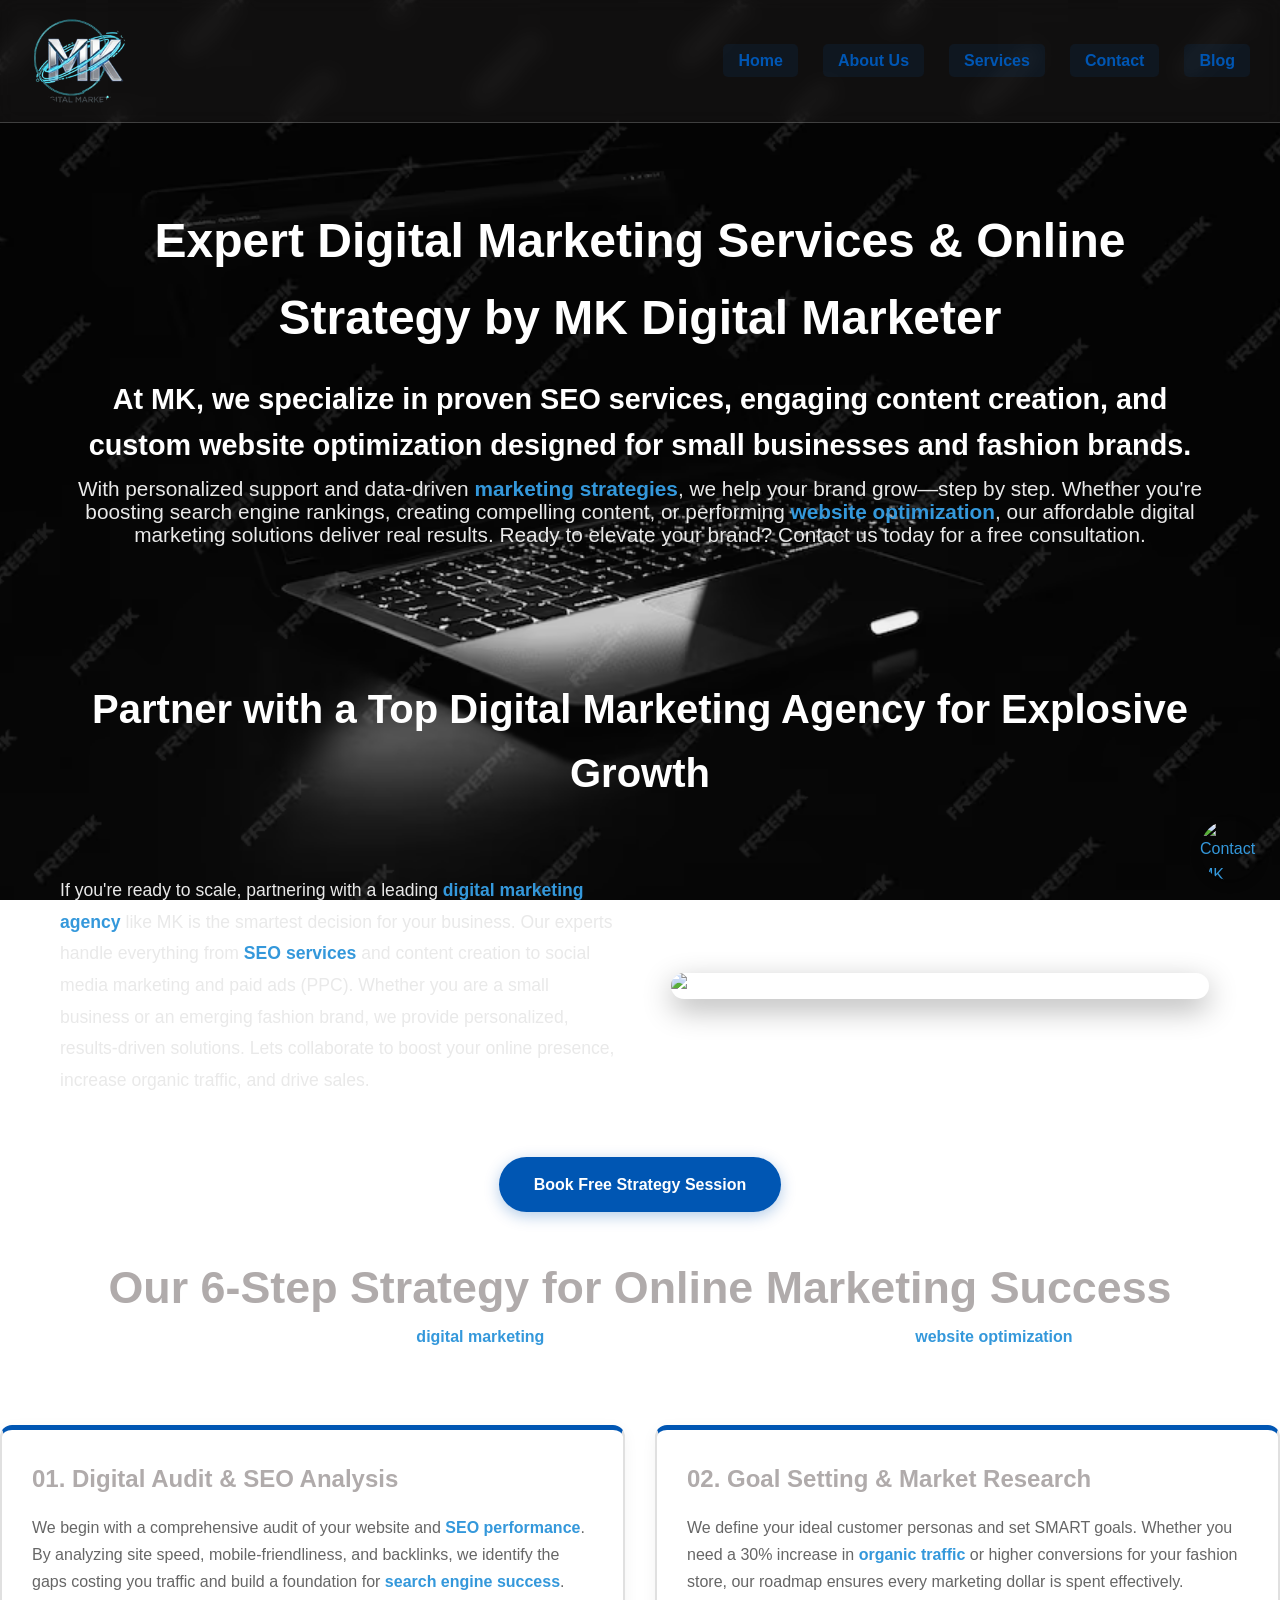
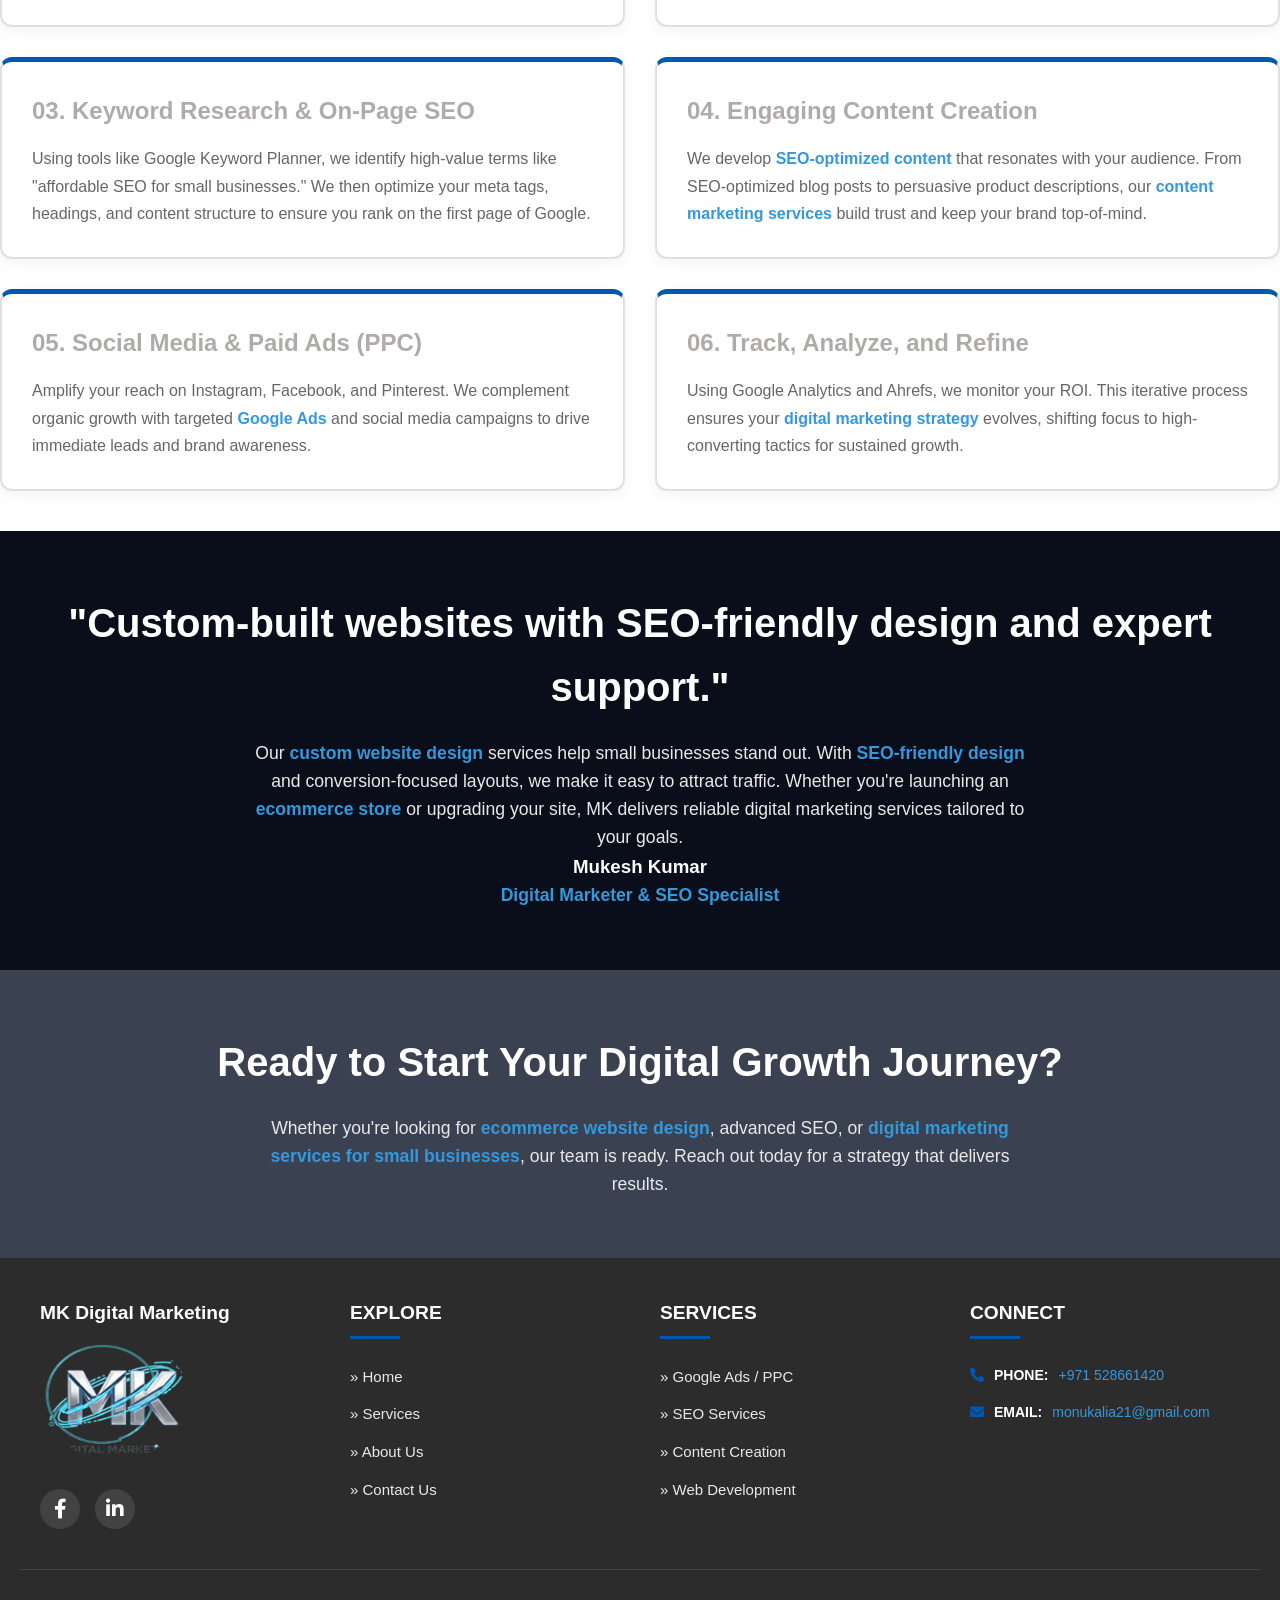
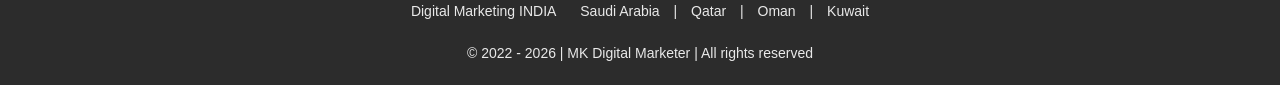
==== commit f48e7c40: "Add files via upload" ====
--- a/index.html
+++ b/index.html
@@ -5,49 +5,62 @@
     <meta charset="UTF-8">
     <meta name="viewport" content="width=device-width, initial-scale=1.0">
     <title>MK Digital Marketer | Expert Digital Marketing Services in UAE</title>
-    <meta name="description" content="MK Digital Marketer offers affordable SEO services, expert content creation, and custom website optimization for small businesses and fashion brands in the UAE.">
-    <link rel="stylesheet" href="styles.css">
+    <meta name="description"
+        content="MK Digital Marketer offers affordable SEO services, expert content creation, and custom website optimization for small businesses and fashion brands in the UAE.">
+   <link rel="stylesheet" href="styles.css">
+    <link rel="stylesheet" href="https://cdnjs.cloudflare.com/ajax/libs/font-awesome/6.0.0/css/all.min.css">
+    <link href="https://fonts.googleapis.com/css2?family=Inter:wght@300;400;600;700&display=swap" rel="stylesheet">
 </head>
 
 <body>
-   <header>
-    <script src="index.js"></script>
-    <div class="logo">
-        <img src="mk logo (3).png" alt="MK Digital Marketer - Professional Online Marketing Agency">
+    <header>
+        <div class="logo">
+            <img src="mk logo (3).png" alt="MK Digital Marketer - Professional Online Marketing Agency">
+        </div>
+
+        <div class="menu-toggle" id="menu-toggle">
+            ☰
+        </div>
+
+        <ul class="pages" id="menu">
+            <li><a href="index.html">Home</a></li>
+            <li><a href="about.html">About Us</a></li>
+            <li><a href="services.html">Services</a></li>
+            <li><a href="contact.html">Contact</a></li>
+            <li><a href="blog.html">Blog</a></li>
+        </ul>
+    </header>
+    <div class="whatsapp-float">
+        <a href="https://wa.me/971528661420" target="_blank">
+            <img src="https://img.icons8.com/color/1200/whatsapp.jpg" alt="Contact MK Digital Marketer on WhatsApp"
+                class="whatsapp-img">
+        </a>
     </div>
-
-    <div class="menu-toggle" id="menu-toggle">
-        ☰
-    </div>
-
-    <ul class="pages" id="menu">
-        <li><a href="index.html">Home</a></li>
-        <li><a href="about.html">About Us</a></li>
-        <li><a href="services.html">Services</a></li>
-        <li><a href="contact.html">Contact</a></li>
-        <li><a href="blog.html">Blog</a></li>
-        <li class="icon">
-            <a href="https://wa.me/971528661420" target="_blank">
-                <img src="https://img.icons8.com/color/1200/whatsapp.jpg" alt="Contact MK Digital Marketer on WhatsApp" class="whatsapp-img">
-            </a>
-        </li>
-    </ul>
-</header>
 
     <div class="container">
         <h1>Expert Digital Marketing Services & Online Strategy by MK Digital Marketer</h1>
 
-        <h2>At MK, we specialize in proven SEO services, engaging content creation, and custom website optimization designed for small businesses and fashion brands.</h2>
-        <p>With personalized support and data-driven <strong>online marketing strategies</strong>, we help your brand grow—step by step. Whether you're boosting search engine rankings, creating compelling content, or performing <strong>ecommerce website optimization</strong>, our affordable digital marketing solutions deliver real results. Ready to elevate your brand? Contact us today for a free consultation.</p>
+        <h2>At MK, we specialize in proven SEO services, engaging content creation, and custom website optimization
+            designed for small businesses and fashion brands.</h2>
+        <p>With personalized support and data-driven <strong><a href="services.html#digital">marketing
+                    strategies</a></strong>, we help your brand grow—step by step. Whether you're boosting search engine
+            rankings, creating compelling content, or performing <strong><a href="services.html#webdev">website
+                    optimization</a></strong>, our affordable digital marketing solutions deliver real results. Ready to
+            elevate your brand? Contact us today for a free consultation.</p>
     </div>
 
     <div class="container-2">
         <h2>Partner with a Top Digital Marketing Agency for Explosive Growth</h2>
-        <p>If you're ready to scale, partnering with a leading <strong>digital marketing agency</strong> like MK is the smartest decision for your business. Our experts handle everything from <strong>professional SEO services</strong> and content creation to social media marketing and paid ads (PPC). Whether you are a small business or an emerging fashion brand, we provide personalized, results-driven solutions. Let’s collaborate to boost your online presence, increase organic traffic, and drive sales.</p>
+        <p>If you're ready to scale, partnering with a leading <strong><a href="services.html#agency">digital marketing
+                    agency</a></strong> like MK is the smartest decision for your business. Our experts handle
+            everything from <strong><a href="services.html#seo">SEO services</a></strong> and content creation to social
+            media marketing and paid ads (PPC). Whether you are a small business or an emerging fashion brand, we
+            provide personalized, results-driven solutions. Lets collaborate to boost your online presence, increase
+            organic traffic, and drive sales.</p>
 
         <div class="container-2-1">
-            <img src="https://tse1.mm.bing.net/th/id/OIP.HvIf-tG9U_nwIXarUxhjHgHaDt?rs=1&pid=ImgDetMain&o=7&rm=3" 
-                 alt="MK Digital Marketer - Best Digital Marketing Agency for Small Businesses" class="prt-img">
+            <img src="https://tse1.mm.bing.net/th/id/OIP.HvIf-tG9U_nwIXarUxhjHgHaDt?rs=1&pid=ImgDetMain&o=7&rm=3"
+                alt="MK Digital Marketer - Best Digital Marketing Agency for Small Businesses" class="prt-img">
         </div>
     </div>
 
@@ -56,59 +69,85 @@
     <div class="strategy-grid">
         <div>
             <h2>Our 6-Step Strategy for Online Marketing Success</h2>
-            <p>At MK, we believe in a proven, step-by-step approach to <strong>online marketing</strong>. Our strategy combines SEO, content creation, and <strong>website optimization</strong> to help fashion brands and small businesses dominate their niche.</p>
+            <p>At MK, we believe in a proven, step-by-step approach to <strong><a href="services.html#digital">digital
+                        marketing</a></strong>. Our strategy combines SEO, content creation, and <strong><a
+                        href="services.html#webdev">website optimization</a></strong> to help fashion brands and small
+                businesses dominate their niche.</p>
         </div>
 
         <div class="step-card">
             <h3>01. Digital Audit & SEO Analysis</h3>
-            <p>We begin with a comprehensive audit of your website and <strong>SEO performance</strong>. By analyzing site speed, mobile-friendliness, and backlinks, we identify the gaps costing you traffic and build a foundation for <strong>search engine success</strong>.</p>
+            <p>We begin with a comprehensive audit of your website and <strong><a href="services.html#seo">SEO performance</a></strong>. By analyzing
+                site speed, mobile-friendliness, and backlinks, we identify the gaps costing you traffic and build a
+                foundation for <strong><a href="services.html#seo">search engine success</a></strong>.</p>
         </div>
 
         <div class="step-card step-2">
             <h3>02. Goal Setting & Market Research</h3>
-            <p>We define your ideal customer personas and set SMART goals. Whether you need a 30% increase in <strong>organic traffic</strong> or higher conversions for your fashion store, our roadmap ensures every marketing dollar is spent effectively.</p>
+            <p>We define your ideal customer personas and set SMART goals. Whether you need a 30% increase in <strong><a
+href="services.html#traffic">organic traffic</a></strong> or higher conversions for your fashion
+                store, our roadmap ensures every marketing dollar is spent effectively.</p>
         </div>
-        
+
         <div class="step-card step-3">
             <h3>03. Keyword Research & On-Page SEO</h3>
-            <p>Using tools like Google Keyword Planner, we identify high-value terms like "affordable SEO for small businesses." We then optimize your meta tags, headings, and content structure to ensure you rank on the first page of Google.</p>
+            <p>Using tools like Google Keyword Planner, we identify high-value terms like "affordable SEO for small
+                businesses." We then optimize your meta tags, headings, and content structure to ensure you rank on the
+                first page of Google.</p>
         </div>
 
         <div class="step-card step-4">
             <h3>04. Engaging Content Creation</h3>
-            <p>We develop <strong>compelling content</strong> that resonates with your audience. From SEO-optimized blog posts to persuasive product descriptions, our <strong>content marketing services</strong> build trust and keep your brand top-of-mind.</p>
+            <p>We develop <strong><a href="services.html#content">SEO-optimized content</a></strong> that resonates with
+                your audience. From SEO-optimized blog posts to persuasive product descriptions, our <strong><a
+                        href="services.html#content">content marketing services</a></strong> build trust and keep your
+                brand top-of-mind.</p>
         </div>
 
         <div class="step-card step-5">
             <h3>05. Social Media & Paid Ads (PPC)</h3>
-            <p>Amplify your reach on Instagram, Facebook, and Pinterest. We complement organic growth with targeted <strong>Google Ads</strong> and social media campaigns to drive immediate leads and brand awareness.</p>
+            <p>Amplify your reach on Instagram, Facebook, and Pinterest. We complement organic growth with targeted
+                <strong><a href="services.html#ppc">Google Ads</a></strong> and social media campaigns to drive
+                immediate leads and brand awareness.</p>
         </div>
 
         <div class="step-card step-6">
             <h3>06. Track, Analyze, and Refine</h3>
-            <p>Using Google Analytics and Ahrefs, we monitor your ROI. This iterative process ensures your <strong>digital marketing strategy</strong> evolves, shifting focus to high-converting tactics for sustained growth.</p>
+            <p>Using Google Analytics and Ahrefs, we monitor your ROI. This iterative process ensures your <strong><a
+                        href="services.html#digital">digital marketing strategy</a></strong> evolves, shifting focus to
+                high-converting tactics for sustained growth.</p>
         </div>
     </div>
 
     <div class="csupport">
         <h2>"Custom-built websites with SEO-friendly design and expert support."</h2>
-        <p>Our <strong>custom website design</strong> services help small businesses stand out. With <strong>SEO-friendly design</strong> and conversion-focused layouts, we make it easy to attract traffic. Whether you're launching an <strong>ecommerce store</strong> or upgrading your site, MK delivers reliable digital marketing services tailored to your goals.</p>
+        <p>Our <strong><a href="services.html#webdev">custom website design</a></strong> services help small businesses
+            stand out. With <strong><a href="services.html#webdev">SEO-friendly design</a></strong> and
+            conversion-focused layouts, we make it easy to attract traffic. Whether you're launching an <strong><a
+                    href="services.html#webdev">ecommerce store</a></strong> or upgrading your site, MK delivers
+            reliable digital marketing services tailored to your goals.</p>
 
         <h3>Mukesh Kumar</h3>
-        <p><strong>Senior Digital Marketer & SEO Specialist</strong></p>
+        <p><strong><a href="about.html">Digital Marketer & SEO Specialist</a></strong></p>
     </div>
 
     <div class="wus">
         <h2>Ready to Start Your Digital Growth Journey?</h2>
-        <p>Whether you're looking for <strong>ecommerce website design</strong>, advanced SEO, or <strong>digital marketing services for small businesses</strong>, our team is ready. Reach out today for a strategy that delivers results.</p>
+        <p>Whether you're looking for <strong><a href="contact.html">ecommerce website design</a></strong>, advanced
+            SEO, or <strong><a href="services.html#digital">digital marketing services for small
+                    businesses</a></strong>, our team is ready. Reach out today for a strategy that delivers results.
+        </p>
     </div>
 
-    <footer class="footer">
+     <footer class="footer">
         <div class="footer-grid">
             <div class="footer-col">
                 <h3 class="brand-name">MK Digital Marketing</h3>
-                <div class="logo"><img src="mk logo (3).png" alt="MK Digital Marketer Footer Logo"></div>
-                <p class="brand-text">Expert <strong>online marketing strategy</strong> for consistent leads and long-term growth in the UAE, Saudi Arabia, and beyond.</p>
+                <div class="logo"><img src="mk logo (3).png" alt="MK Digital Marketer Logo"></div>
+                <div class="social-links">
+                    <a href="https://www.facebook.com/profile.php?id=61584837034670"><i class="fab fa-facebook-f"></i></a>
+                    <a href="https://www.linkedin.com/company/mk-digital-marketer"><i class="fab fa-linkedin-in"></i></a>
+                </div>
             </div>
 
             <div class="footer-col">
@@ -124,32 +163,35 @@
             <div class="footer-col">
                 <h4>SERVICES</h4>
                 <ul class="footer-links">
-                    <li><a href="#">» Google Ads / PPC</a></li>
-                    <li><a href="#">» SEO Services</a></li>
-                    <li><a href="#">» Content Marketing</a></li>
-                    <li><a href="#">» Web Development</a></li>
+                    <li><a href="services.html">» Google Ads / PPC</a></li>
+                    <li><a href="services.html">» SEO Services</a></li>
+                    <li><a href="services.html">» Content Creation</a></li>
+                    <li><a href="services.html">» Web Development</a></li>
                 </ul>
             </div>
 
             <div class="footer-col">
                 <h4>CONNECT</h4>
                 <div class="contact-info">
-                    <p><strong>PHONE:</strong> +971 52 866 1420</p>
-                    <p><strong>EMAIL:</strong> monukalia21@gmail.com</p>
+                    <p><i class="fas fa-phone"></i> <strong>PHONE:</strong> <a href="tel:+971528661420">+971 528661420</a></p>
+                    <p><i class="fas fa-envelope"></i> <strong>EMAIL:</strong> <a href="mailto:monukalia21@gmail.com">monukalia21@gmail.com</a></p>
                 </div>
             </div>
         </div>
 
         <div class="footer-bottom">
             <div class="region-links">
-                <a href="#">Digital Marketing Saudi Arabia</a> |
-                <a href="#">Qatar</a> |
-                <a href="#">Oman</a> |
-                <a href="#">Kuwait</a>
+                 <a href="services.html">Digital Marketing INDIA</a>
+                <a href="services.html">Saudi Arabia</a> |
+                <a href="services.html">Qatar</a> |
+                <a href="services.html">Oman</a> |
+                <a href="services.html">Kuwait</a>
             </div>
             <p>© 2022 - 2026 | MK Digital Marketer | All rights reserved</p>
         </div>
     </footer>
 
+ 
 </body>
+   <script src="index.js"></script>
 </html>
--- a/styles.css
+++ b/styles.css
@@ -1,7 +1,5 @@
-/* ==========================================
-   GENERAL RESET & BASE STYLES
-========================================== */
-* {
+
+*{
     margin: 0;
     padding: 0;
     box-sizing: border-box;
@@ -17,7 +15,7 @@
     color: white;
     width: 100%;
     overflow-x: hidden;
-    background: url(black-laptop.jpg) no-repeat center center fixed;
+    background: url('black-laptop.jpg') no-repeat center center fixed;
     background-size: cover;
     scrollbar-width: none; /* Firefox */
     -ms-overflow-style: none; /* IE/Edge */
@@ -179,9 +177,15 @@
 }
 
 /* WhatsApp Button */
-.whatsapp-link {
-    display: flex;
-    align-items: center;
+.whatsapp-float img {
+    display: inline-block;
+    position: fixed;
+    width: 60px;
+    height: 60px;
+    bottom: 20px;
+    right: 20px;
+    z-index: 1000;
+    animation: pulse 1.5s infinite;
 }
 
 .whatsapp-img {
@@ -189,31 +193,31 @@
     height: 35px;
     border-radius: 50%;
     transition: transform 0.3s ease;
-}
-
-.whatsapp-img:hover {
+    box-shadow: 0 4px 10px rgba(0,0,0,0.3);
+}
+
+.whatsapp-float img:hover {
     transform: scale(1.15) rotate(10deg);
 }
+
+/* 📱 Mobile View */
+@media (max-width: 768px) {
+    .whatsapp-float {
+        width: 15px;   /* smaller size */
+        height: 15px;
+        bottom: 15px;  /* little closer */
+        right: 15px;
+    }
+}
+
+
 
 /* ==========================================
    HERO SECTION
 ========================================== */
-.hero {
-    padding: 100px 20px;
-    text-align: center;
-    background: linear-gradient(rgba(0, 0, 0, 0.5), rgba(0, 0, 0, 0.5)), url(black-laptop.jpg);
-    background-size: cover;
-    background-position: center;
-    background-attachment: fixed;
-    min-height: 80vh;
-    display: flex;
-    flex-direction: column;
-    justify-content: center;
-    align-items: center;
-}
 
 .hero h1 {
-    font-size: 3.5rem;
+    font-size: 2.5rem;
     color: white;
     margin-bottom: 20px;
     font-weight: 700;
@@ -222,15 +226,15 @@
 }
 
 .hero h2 {
-    font-size: 2rem;
+    font-size: 1.0rem;
     color: white;
     margin-bottom: 30px;
-    font-weight: 500;
+    font-weight: 300;
     animation: fadeInUp 1.2s ease;
 }
 
 .hero p {
-    font-size: 1.2rem;
+    font-size: 2.2rem;
     color: #ddd;
     max-width: 700px;
     margin: 0 auto 30px;
@@ -321,15 +325,15 @@
 }
 
 .container h2 {
-    font-size: 2.5rem;
-    margin: 20px 20px 20px 20px;
+    font-size: 1.8rem;
+    margin: 20px 20px 10px 20px;
     color: white;
 }
 
 .container p {
     color: var(--dim);
     line-height: 1.10;
-    font-size: 1.1rem;
+    font-size: 1.3rem;
 }
 
 /* Container 2 - Flexible Layout */
@@ -931,8 +935,9 @@
    FOOTER
 ========================================== */
 .footer {
+    height: auto;
     width: 100%;
-    padding: 60px 20px 20px;
+    padding: 40px 20px 20px;
     background-color: #2c2c2c;
     color: #fff;
 }
@@ -942,7 +947,8 @@
     grid-template-columns: repeat(auto-fit, minmax(250px, 1fr));
     gap: 40px;
     max-width: 1200px;
-    margin: 0 auto 40px;
+    height: 10%;
+    margin: 0 auto 20px;
 }
 
 /* Footer Logo Section */
@@ -951,22 +957,22 @@
 }
 
 .footer .logo img {
-    height: auto;
+    height: 120px;
     width: 150px;
-    margin-bottom: 20px;
+    margin-bottom: 10px;
 }
 
 .brand-name {
-    font-size: 1.8rem;
-    margin-bottom: 15px;
+    font-size: 1.2rem;
+    margin-bottom: 10px;
     color: white;
 }
 
 .brand-text {
     color: var(--dim);
-    font-size: 14px;
-    margin-bottom: 20px;
-    line-height: 1.6;
+    font-size: 12px;
+    margin-bottom: 10px;
+    line-height: 1.5;
 }
 
 .social-links {
@@ -1076,6 +1082,13 @@
 .region-links a:hover {
     color: #fff;
 }
+@media (max-width: 768px) {
+    .footer-grid {
+        grid-template-columns: repeat(2, 1fr); /* 2 columns */
+        gap: 15px;
+    }
+}
+
 
 /* ==========================================
    ANIMATIONS
@@ -1123,6 +1136,11 @@
         opacity: 0;
     }
 }
+@keyframes pulse {
+    0% { box-shadow: 0 0 0 0 rgba(37, 211, 102, 0.7); }
+    70% { box-shadow: 0 0 0 15px rgba(37, 211, 102, 0); }
+    100% { box-shadow: 0 0 0 0 rgba(37, 211, 102, 0); }
+}
 
 .fade-in {
     animation: fadeIn 0.6s ease forwards;
@@ -1148,31 +1166,6 @@
     padding: 0 20px;
 }
 
-/* Back to Top Button */
-.back-to-top {
-    position: fixed;
-    bottom: 30px;
-    right: 30px;
-    width: 50px;
-    height: 50px;
-    background: var(--primary);
-    color: white;
-    border: none;
-    border-radius: 50%;
-    cursor: pointer;
-    display: none;
-    align-items: center;
-    justify-content: center;
-    box-shadow: 0 4px 12px rgba(0, 0, 0, 0.3);
-    z-index: 999;
-    transition: var(--transition);
-}
-
-.back-to-top:hover {
-    background: #003d82;
-    transform: translateY(-5px);
-    box-shadow: 0 6px 15px rgba(0, 0, 0, 0.4);
-}
 
 /* ==========================================
    RESPONSIVE DESIGN
@@ -1429,8 +1422,7 @@
 @media print {
     header,
     .menu-toggle,
-    .back-to-top,
-    .whatsapp-link {
+    .back-to-top {
         display: none;
     }
 
@@ -1488,7 +1480,7 @@
 .post-image {
     width: 100%;
     height: 350px;
-    object-fit: cover;
+    object-fit: contain;
 }
 
 .post-content {
@@ -1583,4 +1575,6 @@
     .post-image {
         height: 250px;
     }
-}+}   
+/* blog 2026seotrending-specific styles */
+
